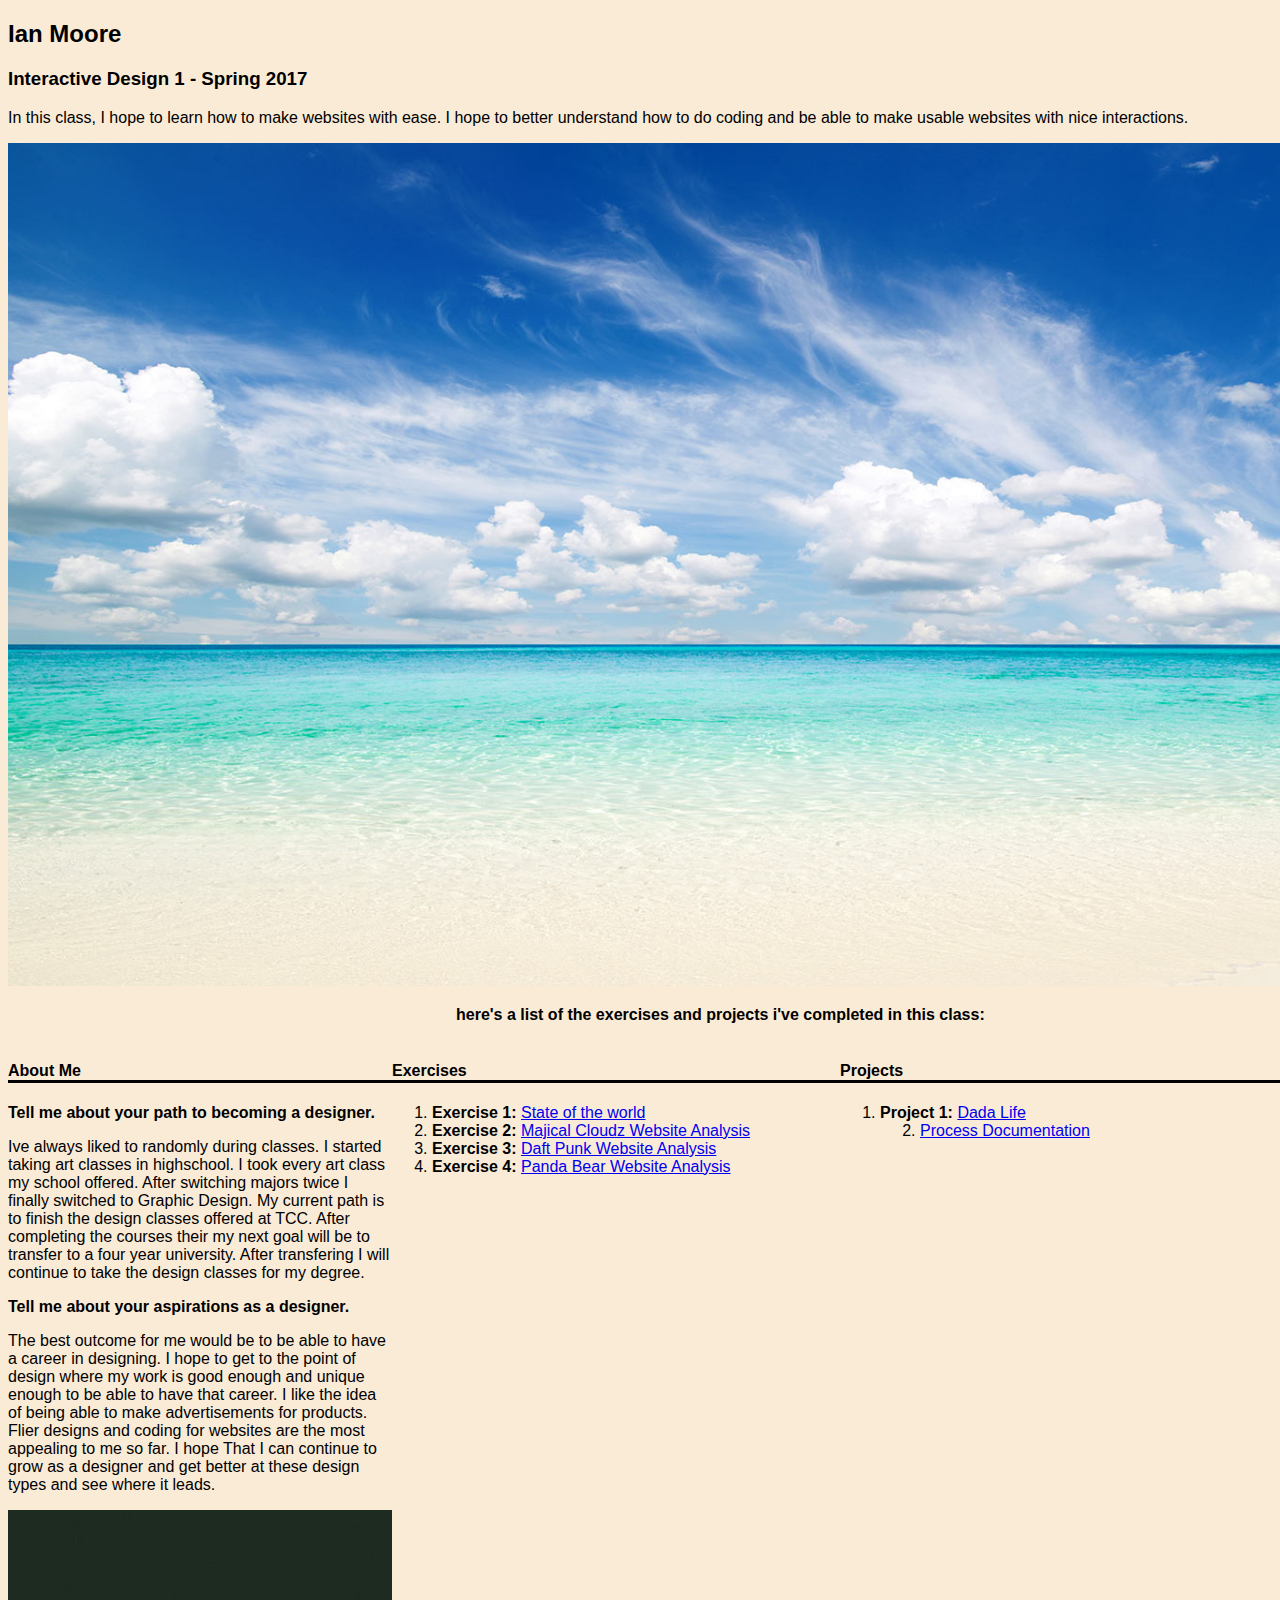
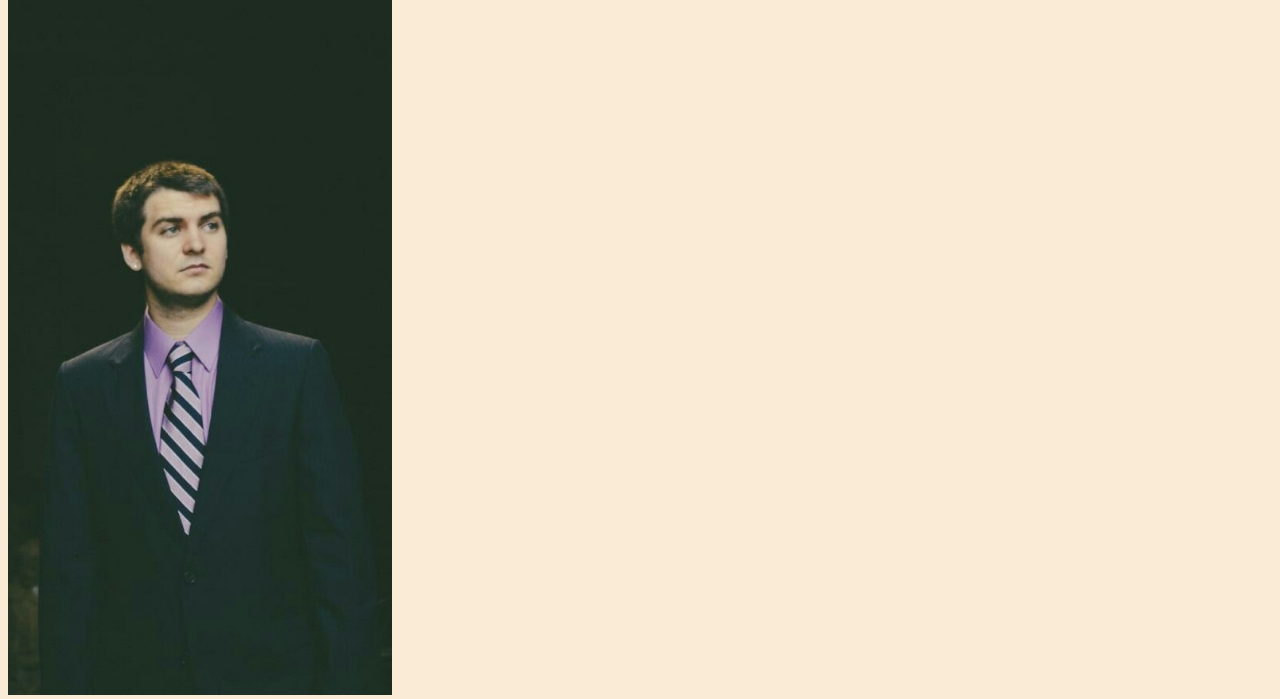
==== index.html @ 61f25d6b "layout" ====
<!DOCTYPE html>
<html lang="en">
    <head>
        <title>Ian Moore - ID1 Spring 2017</title>
        <link rel="stylesheet" href="landingpage.css">
    </head>
    <body>
        <header id="intro">
            <h2>Ian Moore</h2>
            <h3>Interactive Design 1 - Spring 2017</h3>
            <p>In this class, I hope to learn how to make websites with ease. I hope to better understand how to do coding and be able to make usable websites with nice interactions.</p>
            <img src="images/summit-beach-resort-panama-city-beach-fl-beach-01.png" id="beach">
        </header>
        <p class="p1"><strong>here's a list of the exercises and projects i've completed in this class:</strong> </p>
        <!--here's an ordered, or numbered list-->
        <section id="aboutme">
            <h4>About Me</h4>
            <p><strong>Tell me about your path to becoming a designer.</strong></p>
            <p>Ive always liked to randomly during classes. I started taking art classes in highschool. I took every art class my school offered. After switching majors twice I finally switched to Graphic Design. My current path is to finish the design classes offered at TCC. After completing the courses their my next goal will be to transfer to a four year university. After transfering I will continue to take the design classes for my degree. </p>
            <p><strong>Tell me about your aspirations as a designer.</strong></p>
            <p>The best outcome for me would be to be able to have a career in designing. I hope to get to the point of design where my work is good enough and unique enough to be able to have that career. I like the idea of being able to make advertisements for products. Flier designs and coding for websites are the most appealing to me so far. I hope That I can continue to grow as a designer and get better at these design types and see where it leads.</p>
            <img src="images/IMG_20160926_140742.jpg" id="me">
        </section>
        <section id="exercises">
            <h4>Exercises</h4>
            <ol>
                <!-------Exercise 1------->
                <li><strong>Exercise 1:</strong> <a href="exercises/exercise1.html">State of the world</a></li>
                <!-------Exercise 2------->
                <li><strong>Exercise 2:</strong> <a href="exercises/exercise2.html">Majical Cloudz Website Analysis</a></li>
                <!-------Exercise 3------->
                <li><strong>Exercise 3:</strong> <a href="exercises/exercise3.html">Daft Punk Website Analysis</a></li>
                <!-------Ecercise 4------->
                <li><strong>Exercise 4:</strong> <a href="exercises/exercise4.html">Panda Bear Website Analysis</a></li>
            </ol>
        </section>
        <section id="projects">
            <h4>Projects</h4>
            <ol>
                <li><strong>Project 1:</strong> <a href="project1/index.html">Dada Life</a></li>
                <!-----Documentation for Project 1----->
                <dd><li><a href="project1/processdocumentation.html">Process Documentation</a></li></dd>
            </ol>
        </section>
        <footer>
            <h5>I wrote all of my own code.</h5>
            <p>You can find my GitHub Portfolio <a href="http://github.com/ianmoore263" target="_blank">here</a>.</p>
        </footer>
    </body>
</html>
---- landingpage.css ----
/*Desktop Layout*/

body {
    margin:0.5;
    font-family: sans-serif;
    width: 100%;
    background-color:antiquewhite
}
img#beach{
    width:1500px;
    image-orientation: center;
}
.p1{
    margin-left:35%;
}
section{
    float: left;
    display: inline-block;
}
section#aboutme{
    width: 30%;    
}
img#me{
    width: 100%;
}

section#exercises{
    width: 35%;
}

section#projects{
    width: 35%;

}
h4{
    border-bottom:solid ;
    
}

footer{
    position:fixed;
    bottom: 0;
    width:100%;
    background-color:antiquewhite;
    display:inline-block;
}
/*Mobile Layout*/

@media only screen and (Max-width:500px) {
    
    Body{
        Width:80%;
        padding:2% 2%;
    }
    
    img{
        width:80%;
    }
    section#aboutme{
        bottom: 0;
        width:100%;
    }
    img#me{
        width: 100%;
    }
}
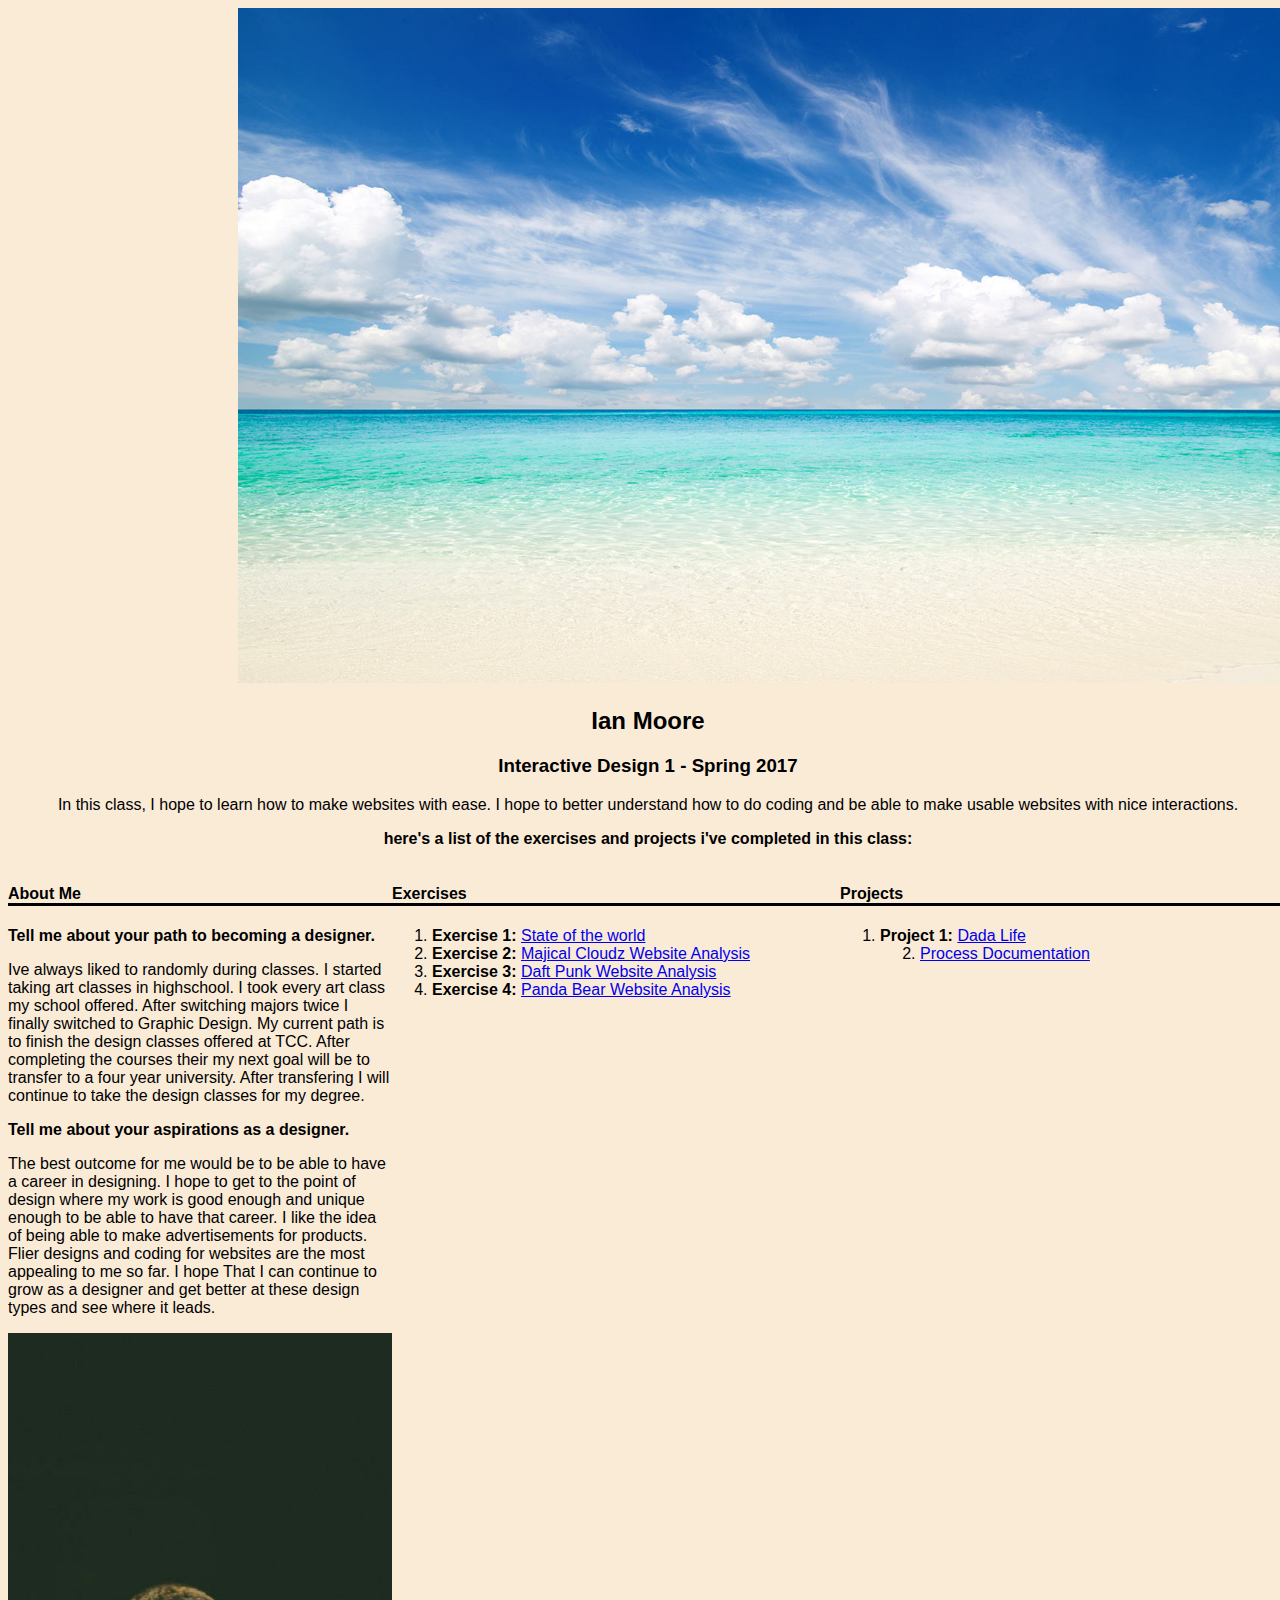
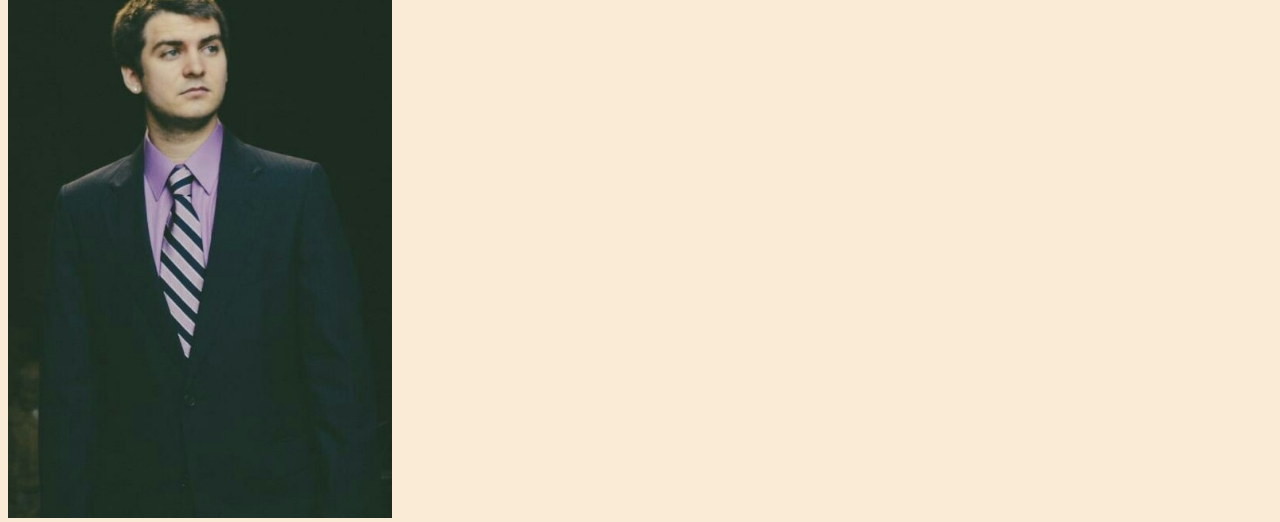
==== commit 2ecc7398: "ugh" ====
--- a/index.html
+++ b/index.html
@@ -6,10 +6,10 @@
     </head>
     <body>
         <header id="intro">
+            <img src="images/summit-beach-resort-panama-city-beach-fl-beach-01.png" id="beach">
             <h2>Ian Moore</h2>
             <h3>Interactive Design 1 - Spring 2017</h3>
-            <p>In this class, I hope to learn how to make websites with ease. I hope to better understand how to do coding and be able to make usable websites with nice interactions.</p>
-            <img src="images/summit-beach-resort-panama-city-beach-fl-beach-01.png" id="beach">
+            <p class="p1">In this class, I hope to learn how to make websites with ease. I hope to better understand how to do coding and be able to make usable websites with nice interactions.</p>
         </header>
         <p class="p1"><strong>here's a list of the exercises and projects i've completed in this class:</strong> </p>
         <!--here's an ordered, or numbered list-->
--- a/landingpage.css
+++ b/landingpage.css
@@ -7,11 +7,21 @@
     background-color:antiquewhite
 }
 img#beach{
-    width:1500px;
-    image-orientation: center;
+    width:1200px;
+    margin-left: 18%;
+}
+h2{
+    width: 100%;
+    text-align: center;
+}
+h3{
+    width: 100%;
+    text-align: center;
 }
 .p1{
-    margin-left:35%;
+    width: 100%;
+    text-align:center;
+
 }
 section{
     float: left;
@@ -34,7 +44,7 @@
 }
 h4{
     border-bottom:solid ;
-    
+
 }
 
 footer{
@@ -47,12 +57,15 @@
 /*Mobile Layout*/
 
 @media only screen and (Max-width:500px) {
-    
+
     Body{
-        Width:80%;
+        Width:82%;
         padding:2% 2%;
     }
-    
+    img#beach{
+        width: 80%;
+    }
+
     img{
         width:80%;
     }
@@ -63,4 +76,7 @@
     img#me{
         width: 100%;
     }
-}+    
+        
+    
+    
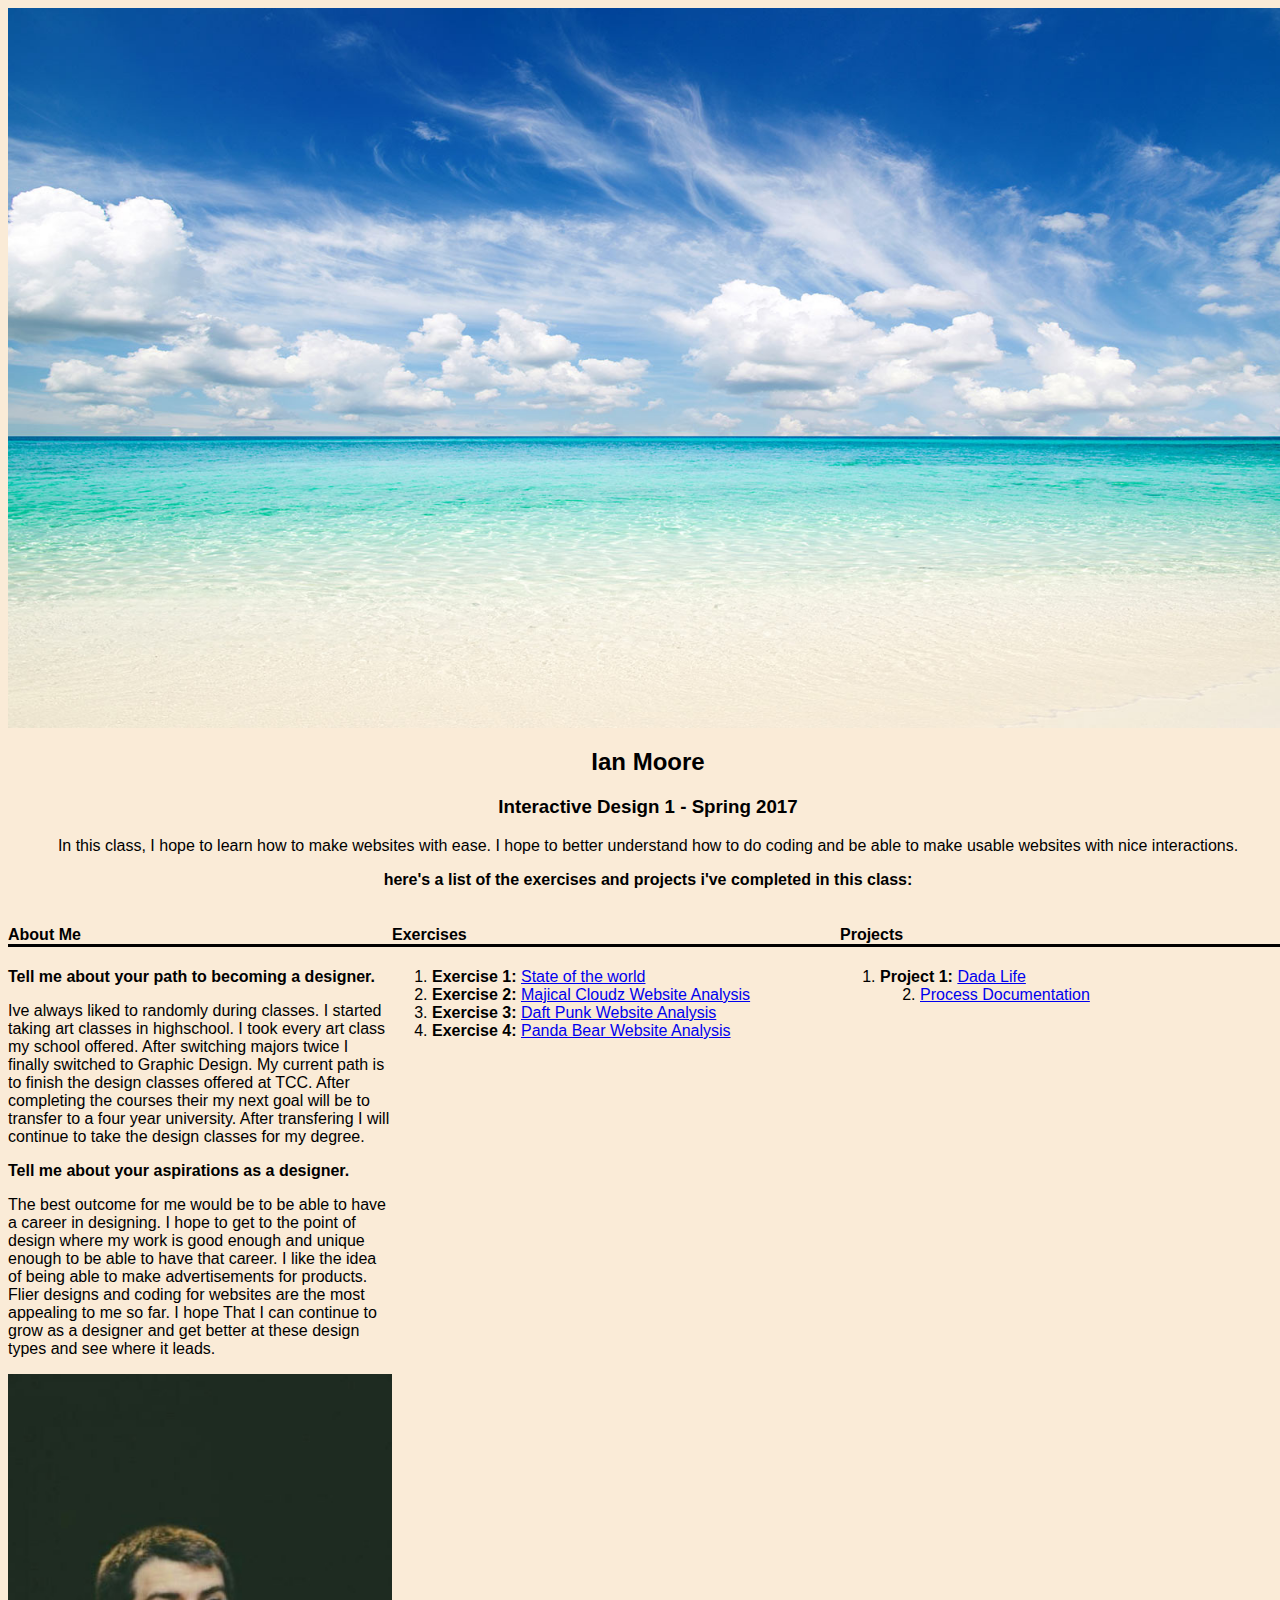
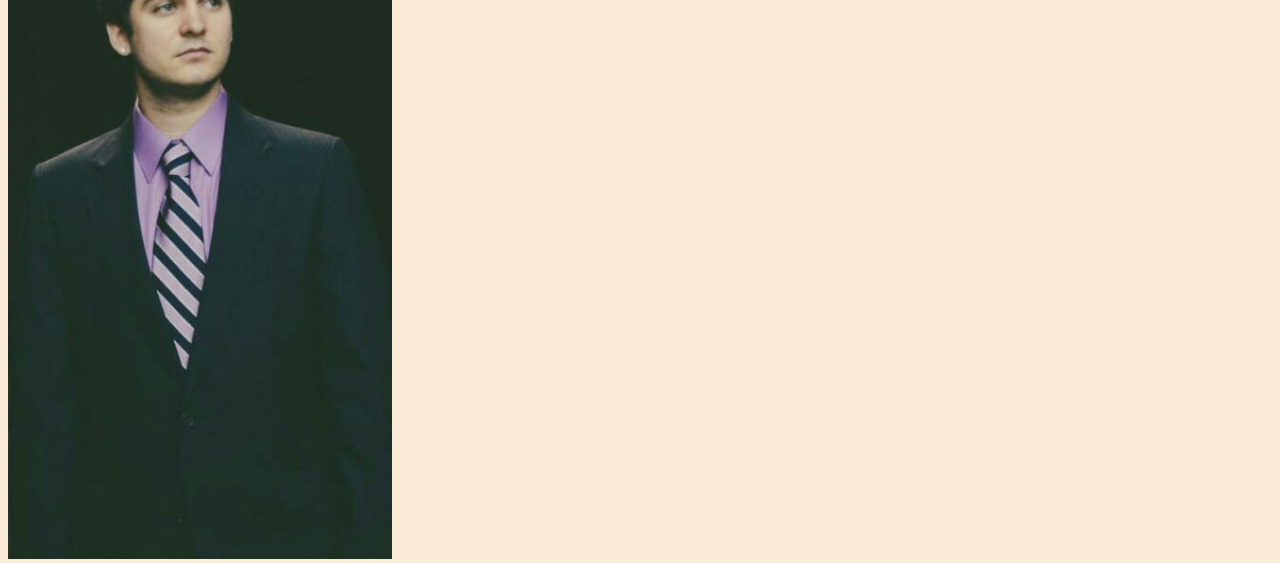
==== commit bd23ab72: "css changes" ====
--- a/index.html
+++ b/index.html
@@ -11,7 +11,7 @@
             <h3>Interactive Design 1 - Spring 2017</h3>
             <p class="p1">In this class, I hope to learn how to make websites with ease. I hope to better understand how to do coding and be able to make usable websites with nice interactions.</p>
         </header>
-        <p class="p1"><strong>here's a list of the exercises and projects i've completed in this class:</strong> </p>
+        <p class="p2"><strong>here's a list of the exercises and projects i've completed in this class:</strong> </p>
         <!--here's an ordered, or numbered list-->
         <section id="aboutme">
             <h4>About Me</h4>
@@ -21,6 +21,7 @@
             <p>The best outcome for me would be to be able to have a career in designing. I hope to get to the point of design where my work is good enough and unique enough to be able to have that career. I like the idea of being able to make advertisements for products. Flier designs and coding for websites are the most appealing to me so far. I hope That I can continue to grow as a designer and get better at these design types and see where it leads.</p>
             <img src="images/IMG_20160926_140742.jpg" id="me">
         </section>
+        <p class="p3"><strong>here's a list of the exercises and projects i've completed in this class:</strong> </p>
         <section id="exercises">
             <h4>Exercises</h4>
             <ol>
--- a/landingpage.css
+++ b/landingpage.css
@@ -7,8 +7,9 @@
     background-color:antiquewhite
 }
 img#beach{
-    width:1200px;
-    margin-left: 18%;
+    max-width: 100%;
+    display: block;
+    margin:auto;
 }
 h2{
     width: 100%;
@@ -21,7 +22,10 @@
 .p1{
     width: 100%;
     text-align:center;
-
+}
+.p2{
+    width: 100%;
+    text-align:center;
 }
 section{
     float: left;
@@ -35,6 +39,7 @@
 }
 
 section#exercises{
+    padding-bottom: 80px;
     width: 35%;
 }
 
@@ -59,15 +64,15 @@
 @media only screen and (Max-width:500px) {
 
     Body{
-        Width:82%;
-        padding:2% 2%;
+        Width:99%;
+        margin:2% 2% 0% 1%;
     }
     img#beach{
-        width: 80%;
+        width: 100%;
     }
 
     img{
-        width:80%;
+        width:100%;
     }
     section#aboutme{
         bottom: 0;
@@ -76,7 +81,16 @@
     img#me{
         width: 100%;
     }
+    .p2{
+        display:none;
+    }
+}
     
+    @media only screen and (min-width:501px) {
+        .p3{
+            display:none;
+        }
+    }
         
     
-    
+    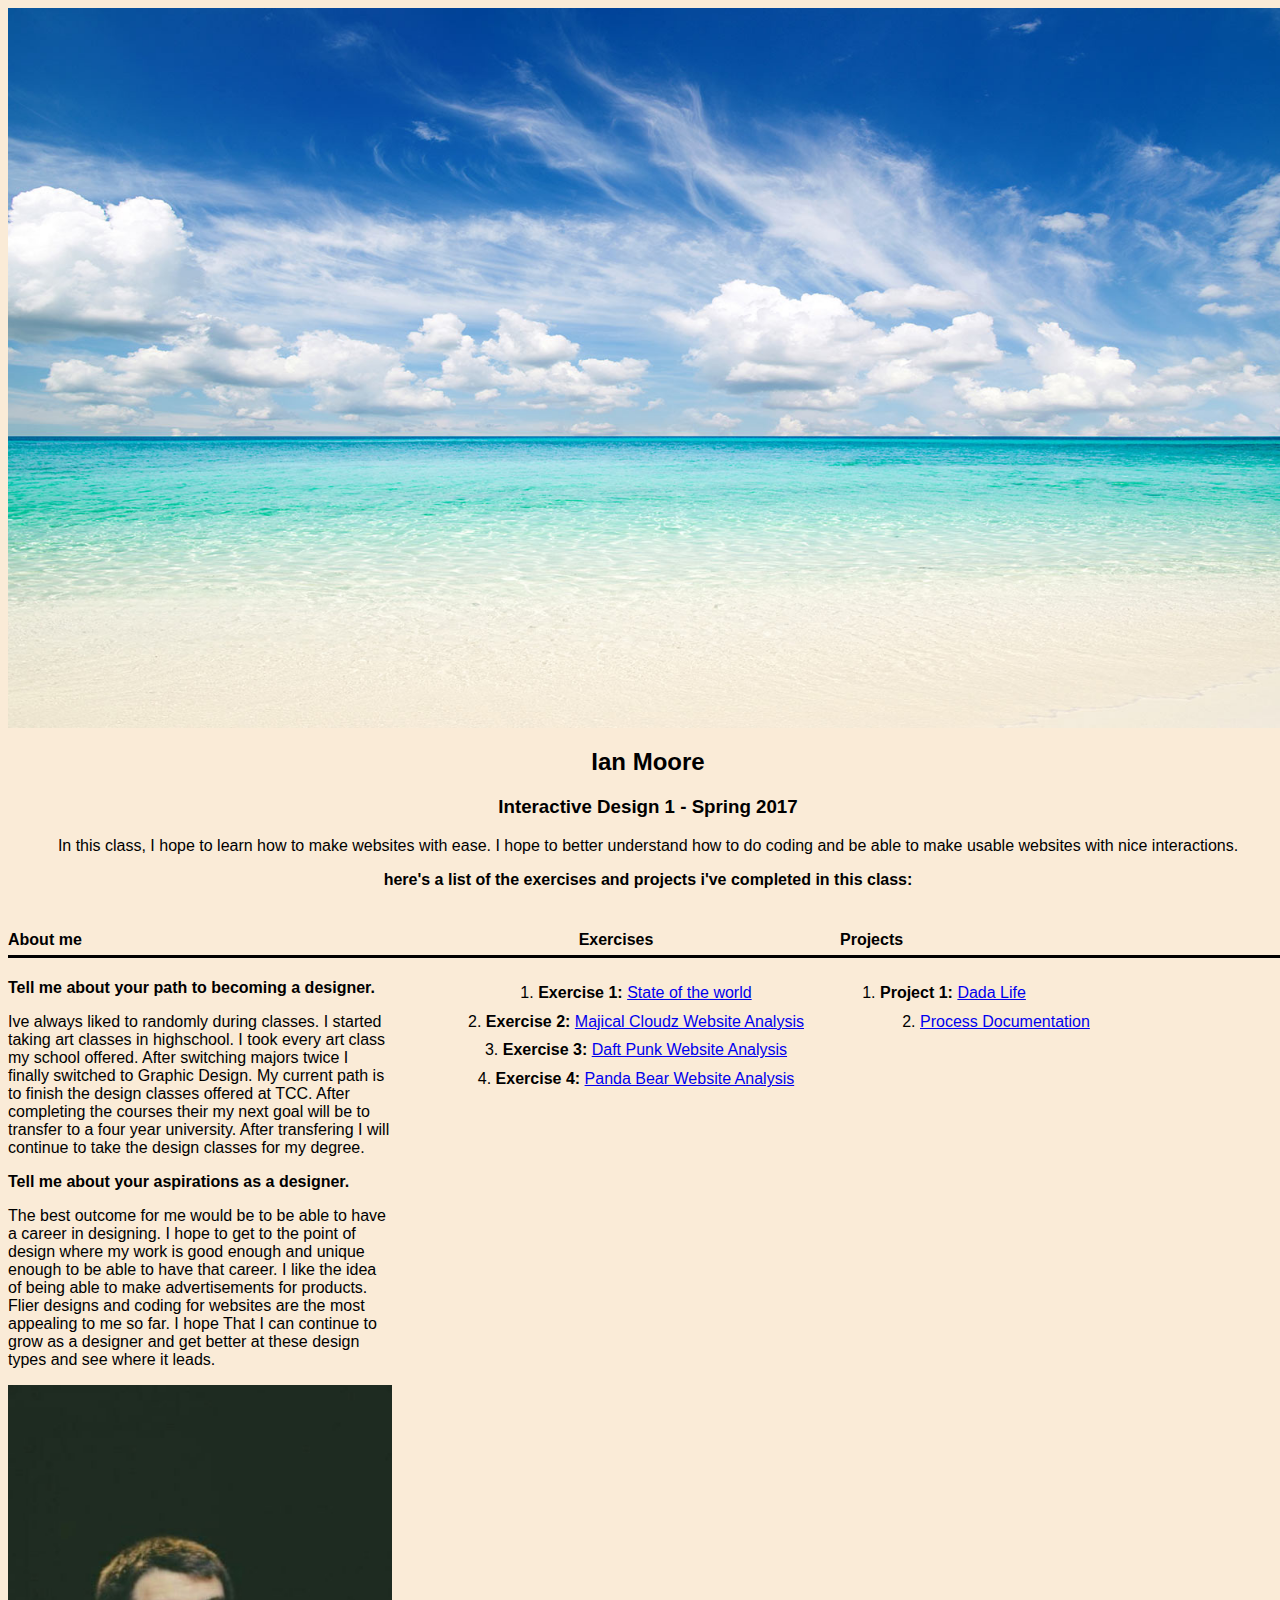
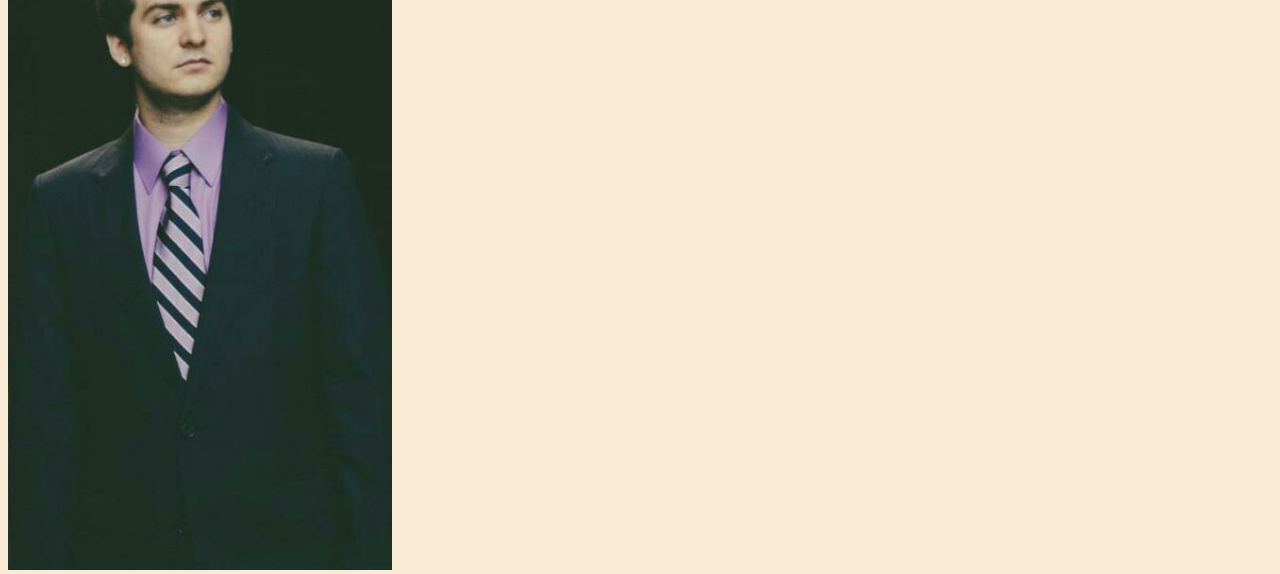
==== commit 6fd6df2f: "changes to css" ====
--- a/index.html
+++ b/index.html
@@ -14,7 +14,7 @@
         <p class="p2"><strong>here's a list of the exercises and projects i've completed in this class:</strong> </p>
         <!--here's an ordered, or numbered list-->
         <section id="aboutme">
-            <h4>About Me</h4>
+            <h4 class="h4">About me</h4>
             <p><strong>Tell me about your path to becoming a designer.</strong></p>
             <p>Ive always liked to randomly during classes. I started taking art classes in highschool. I took every art class my school offered. After switching majors twice I finally switched to Graphic Design. My current path is to finish the design classes offered at TCC. After completing the courses their my next goal will be to transfer to a four year university. After transfering I will continue to take the design classes for my degree. </p>
             <p><strong>Tell me about your aspirations as a designer.</strong></p>
--- a/landingpage.css
+++ b/landingpage.css
@@ -31,8 +31,11 @@
     float: left;
     display: inline-block;
 }
+.h4{
+    line-height: 1.8;
+}
 section#aboutme{
-    width: 30%;    
+    width: 30%;
 }
 img#me{
     width: 100%;
@@ -41,10 +44,15 @@
 section#exercises{
     padding-bottom: 80px;
     width: 35%;
+    line-height: 1.8;
+    text-align: center;
+    list-style-position: inside;
+    vertical-align: middle;
 }
 
 section#projects{
     width: 35%;
+    line-height: 1.8;
 
 }
 h4{
@@ -78,6 +86,12 @@
         bottom: 0;
         width:100%;
     }
+    section#exercises{
+        line-height: 1.4;
+    }
+    section#projects{
+        line-height: 1.4;
+    }
     img#me{
         width: 100%;
     }
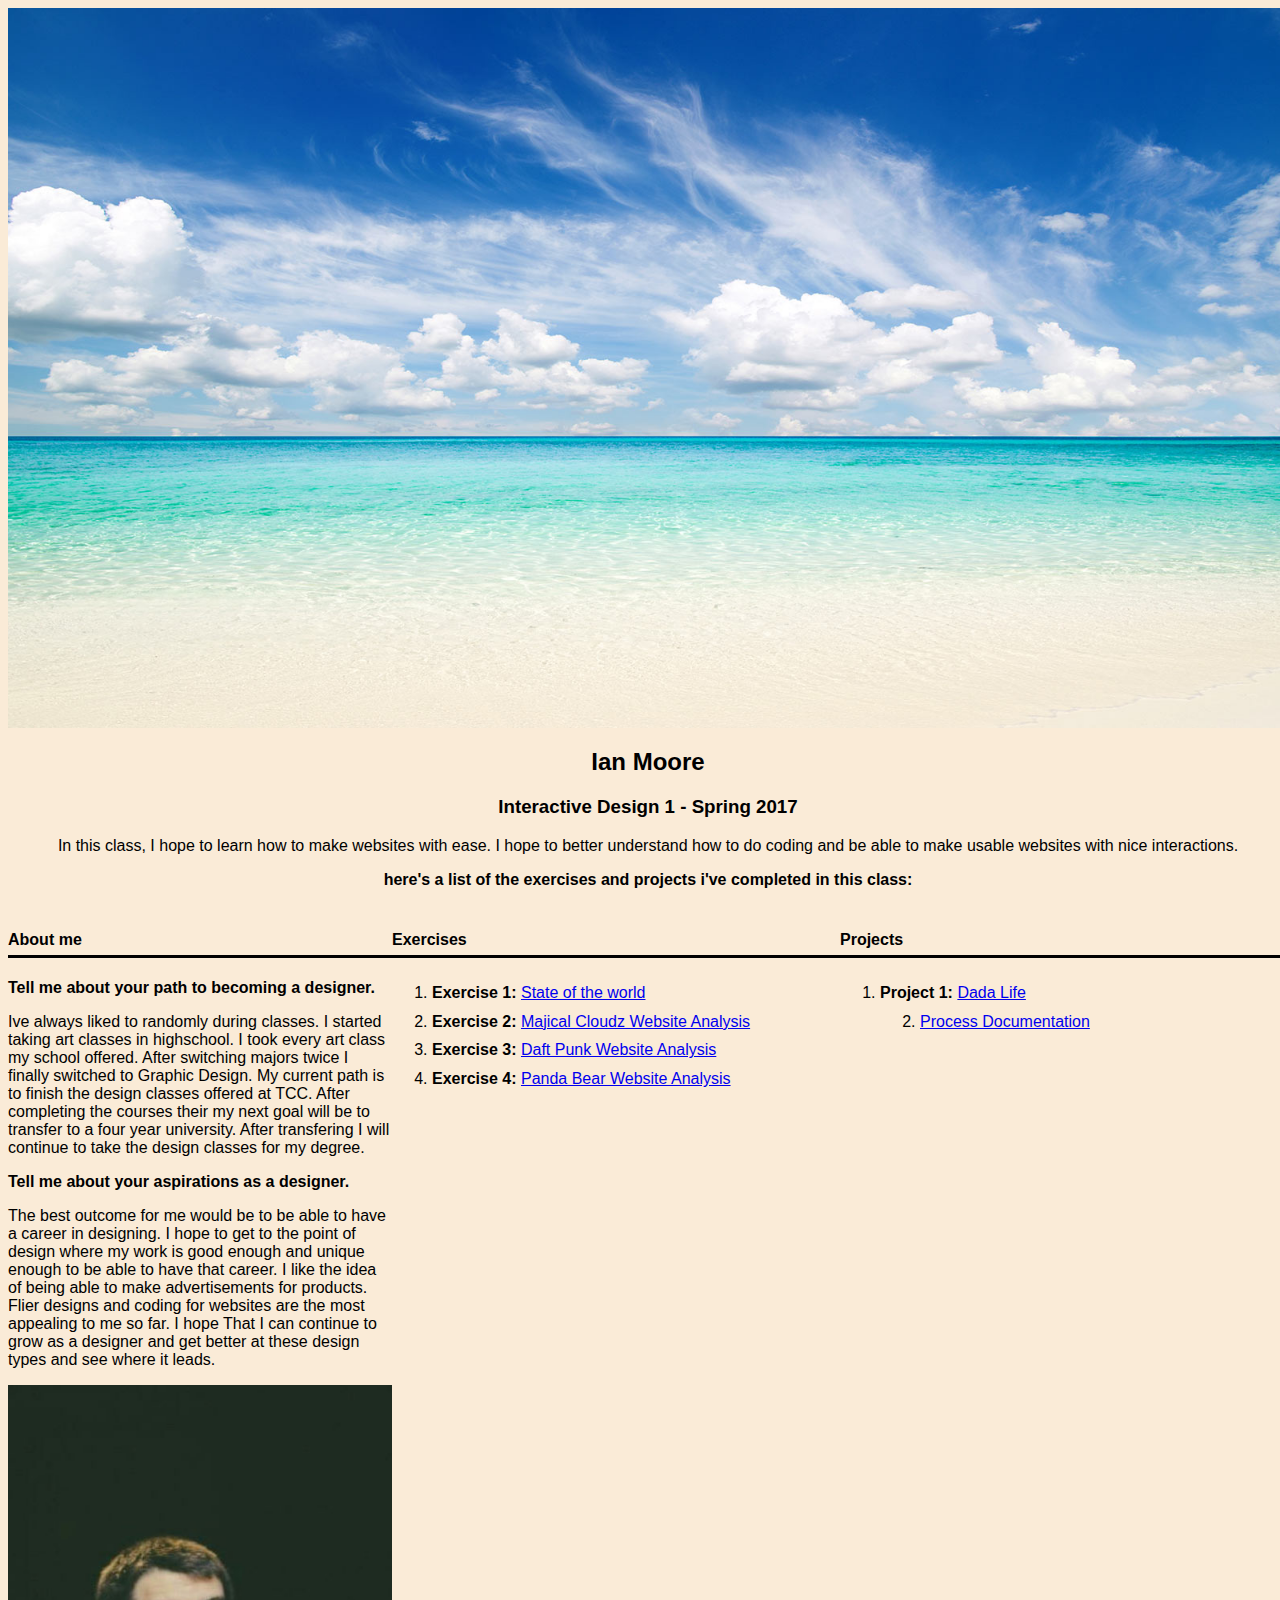
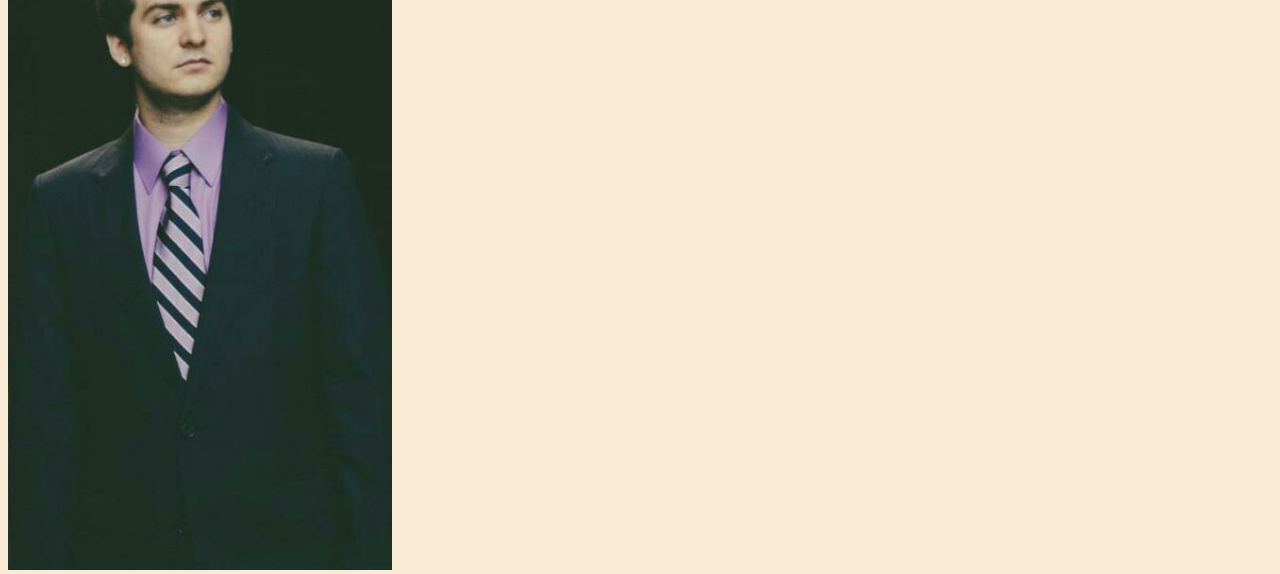
==== commit 12ccd03e: "mobile fix" ====
--- a/index.html
+++ b/index.html
@@ -7,6 +7,7 @@
     <body>
         <header id="intro">
             <img src="images/summit-beach-resort-panama-city-beach-fl-beach-01.png" id="beach">
+            <meta name="viewport" content="width=device-width" />
             <h2>Ian Moore</h2>
             <h3>Interactive Design 1 - Spring 2017</h3>
             <p class="p1">In this class, I hope to learn how to make websites with ease. I hope to better understand how to do coding and be able to make usable websites with nice interactions.</p>
--- a/landingpage.css
+++ b/landingpage.css
@@ -45,9 +45,6 @@
     padding-bottom: 80px;
     width: 35%;
     line-height: 1.8;
-    text-align: center;
-    list-style-position: inside;
-    vertical-align: middle;
 }
 
 section#projects{
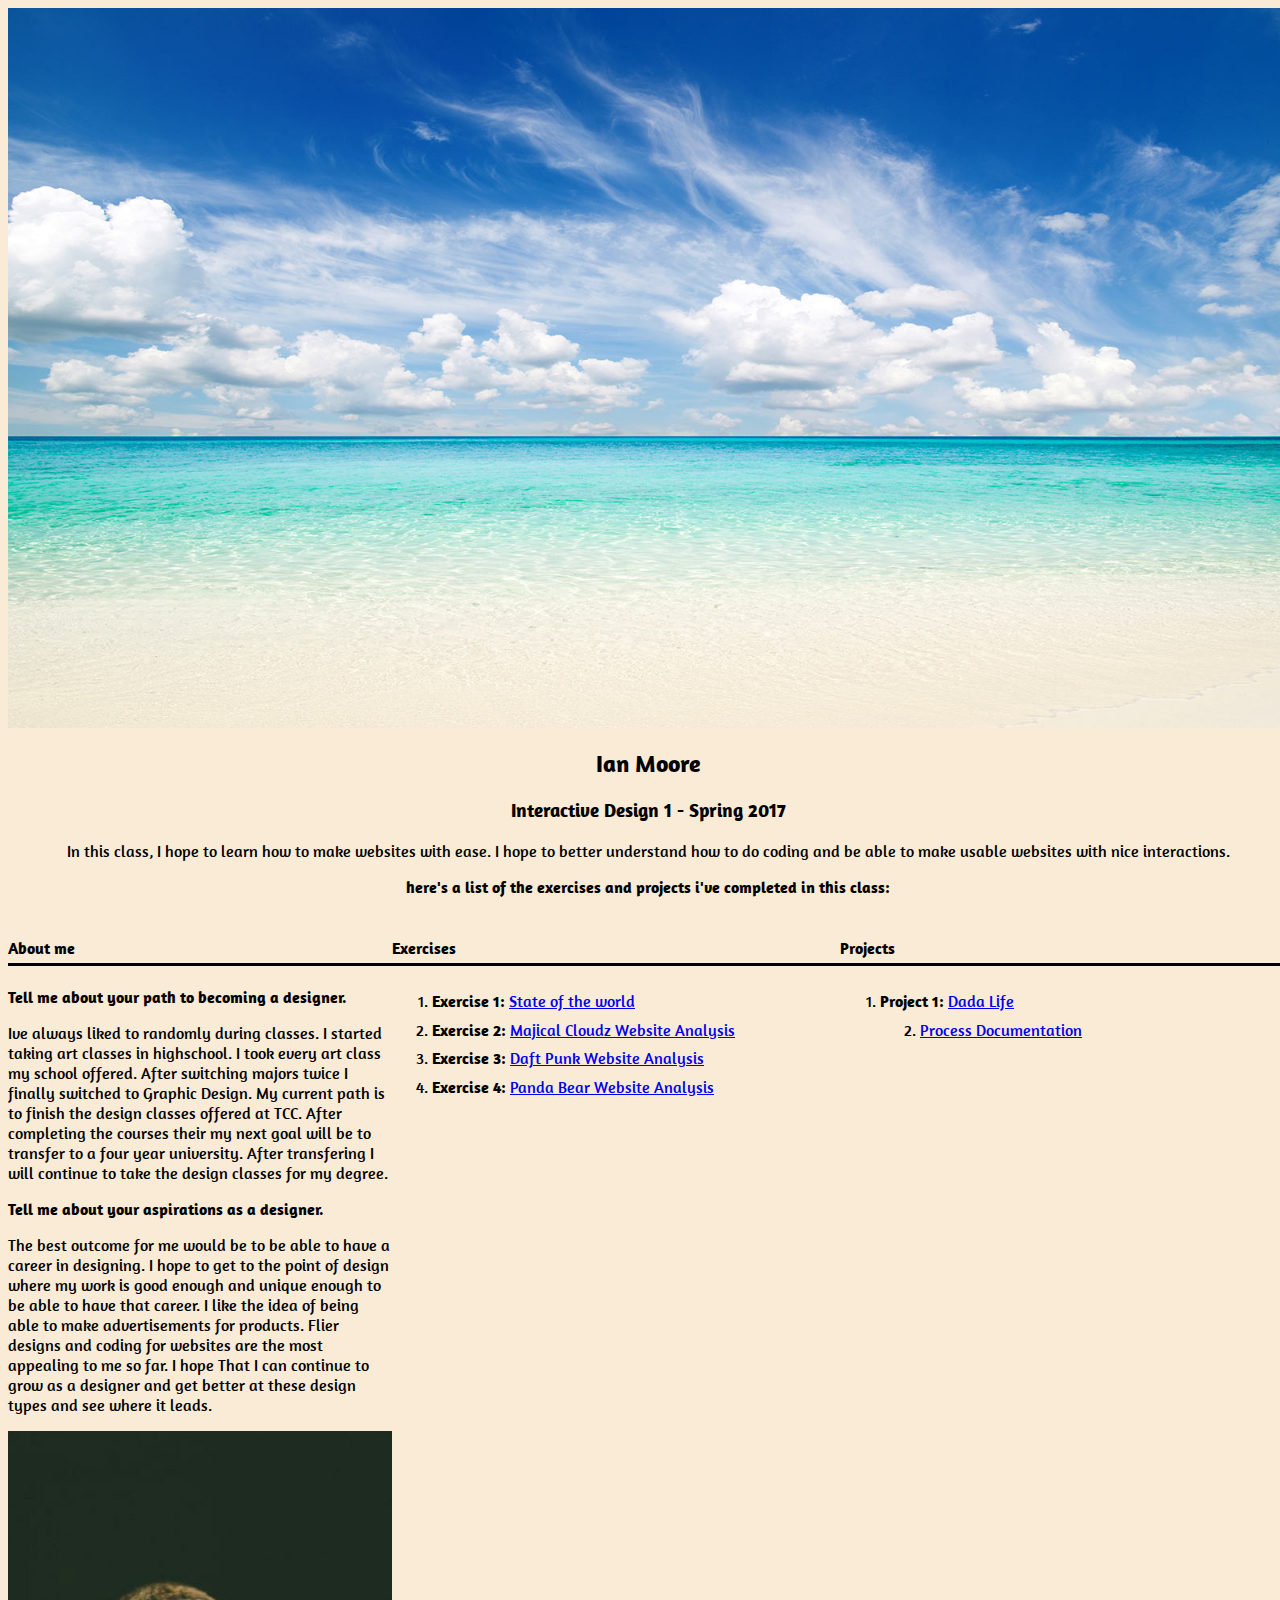
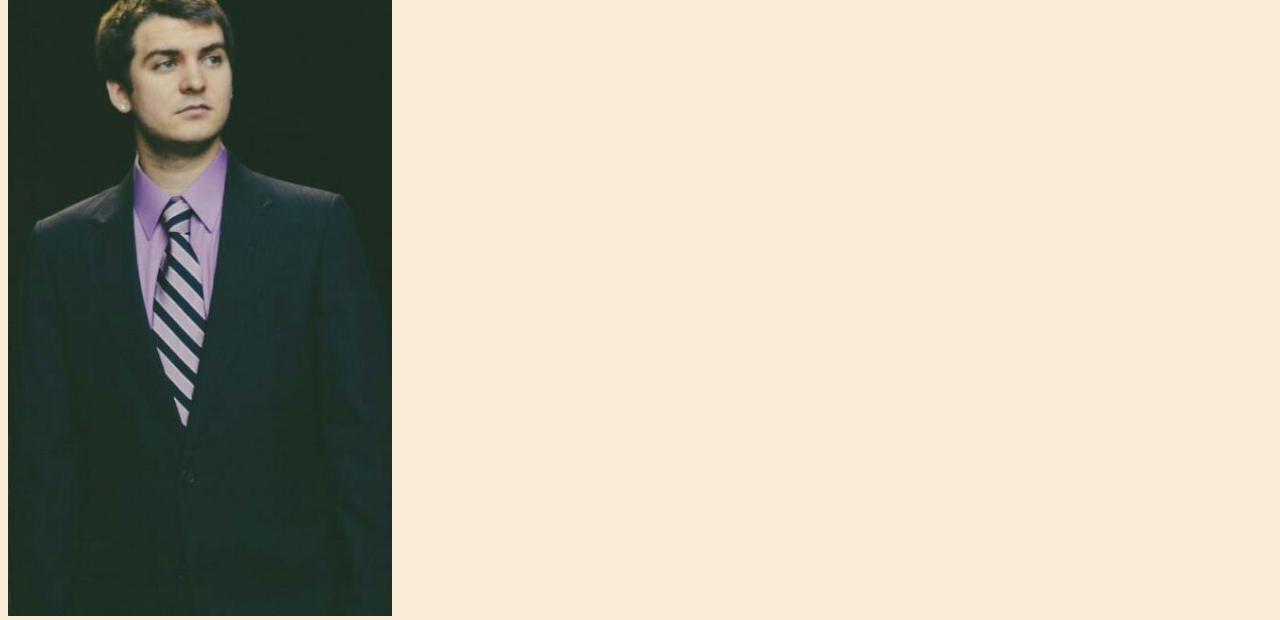
==== commit 4ff7d03a: "font change" ====
--- a/index.html
+++ b/index.html
@@ -3,6 +3,7 @@
     <head>
         <title>Ian Moore - ID1 Spring 2017</title>
         <link rel="stylesheet" href="landingpage.css">
+        <link href="https://fonts.googleapis.com/css?family=Amaranth" rel="stylesheet"> 
     </head>
     <body>
         <header id="intro">
--- a/landingpage.css
+++ b/landingpage.css
@@ -2,7 +2,7 @@
 
 body {
     margin:0.5;
-    font-family: sans-serif;
+    font-family: 'Amaranth', sans-serif;
     width: 100%;
     background-color:antiquewhite
 }
@@ -28,6 +28,7 @@
     text-align:center;
 }
 section{
+    font-family: 'Amaranth', sans-serif;
     float: left;
     display: inline-block;
 }
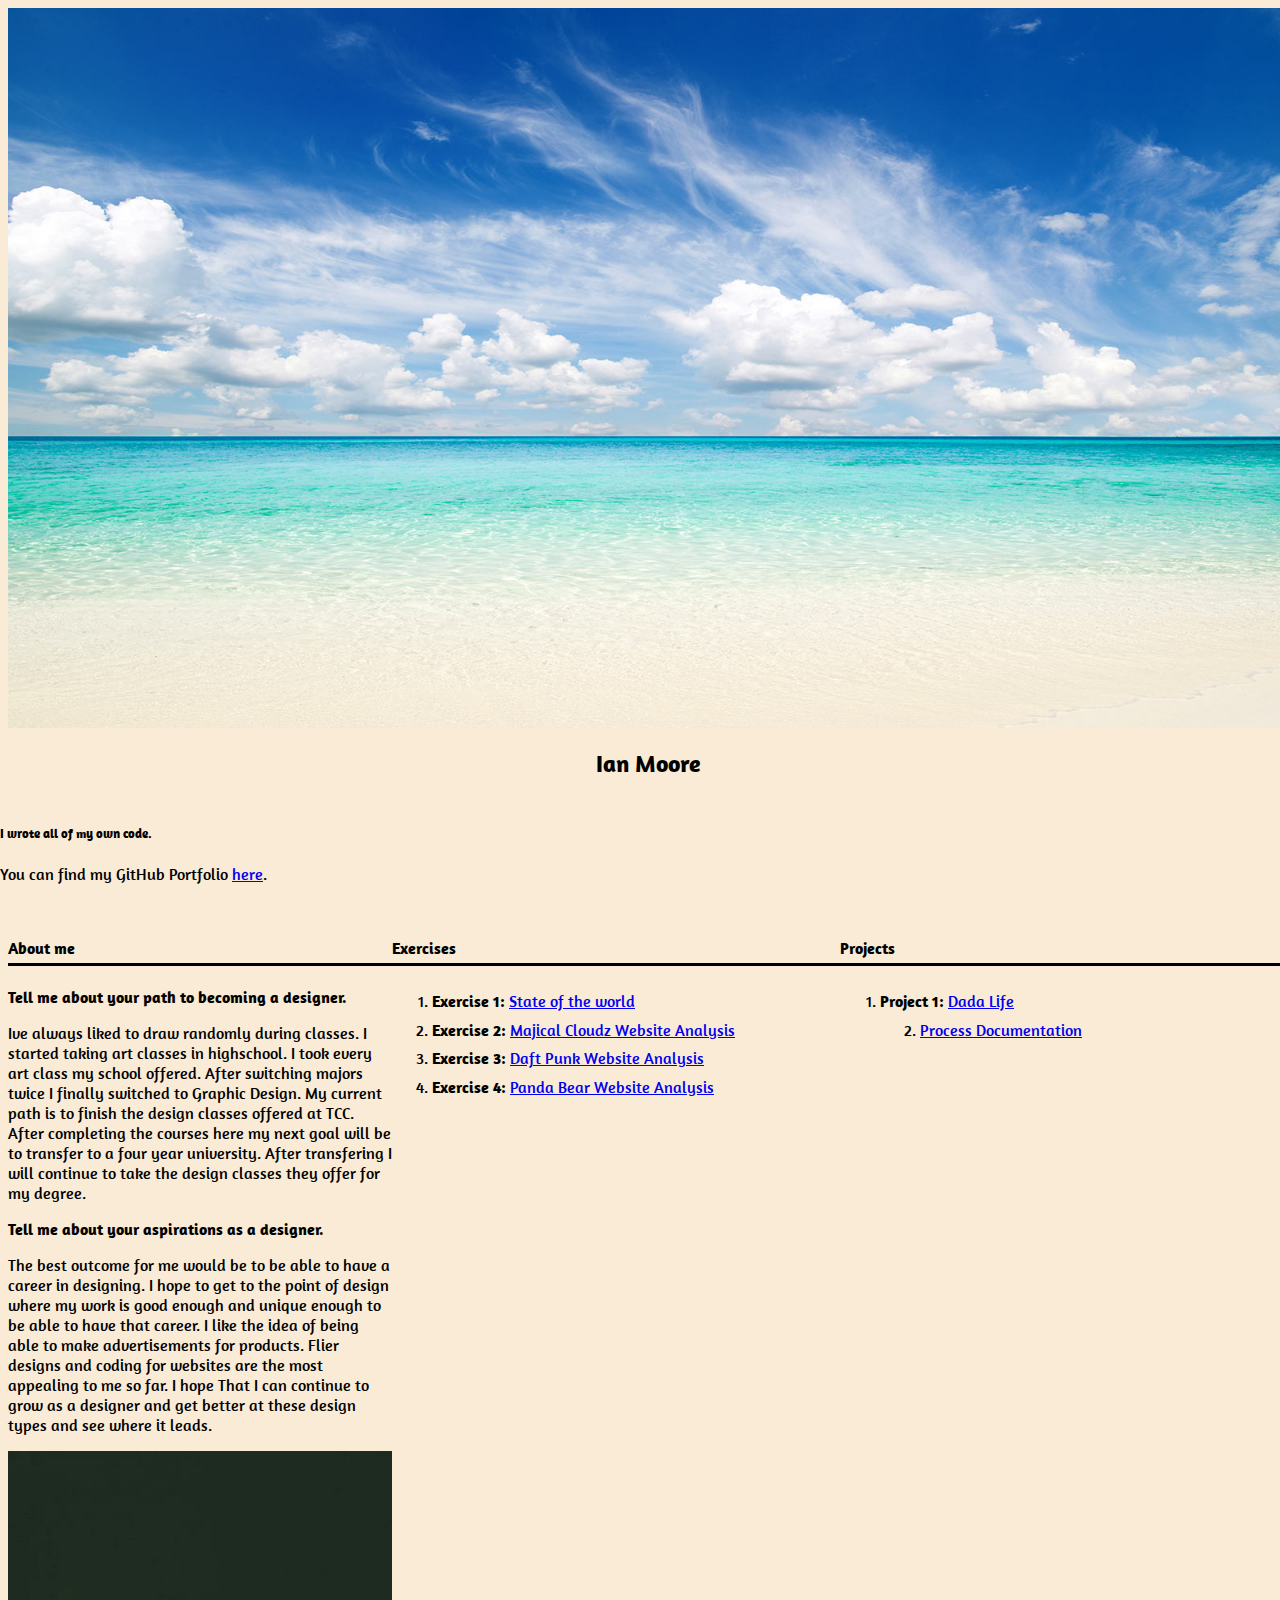
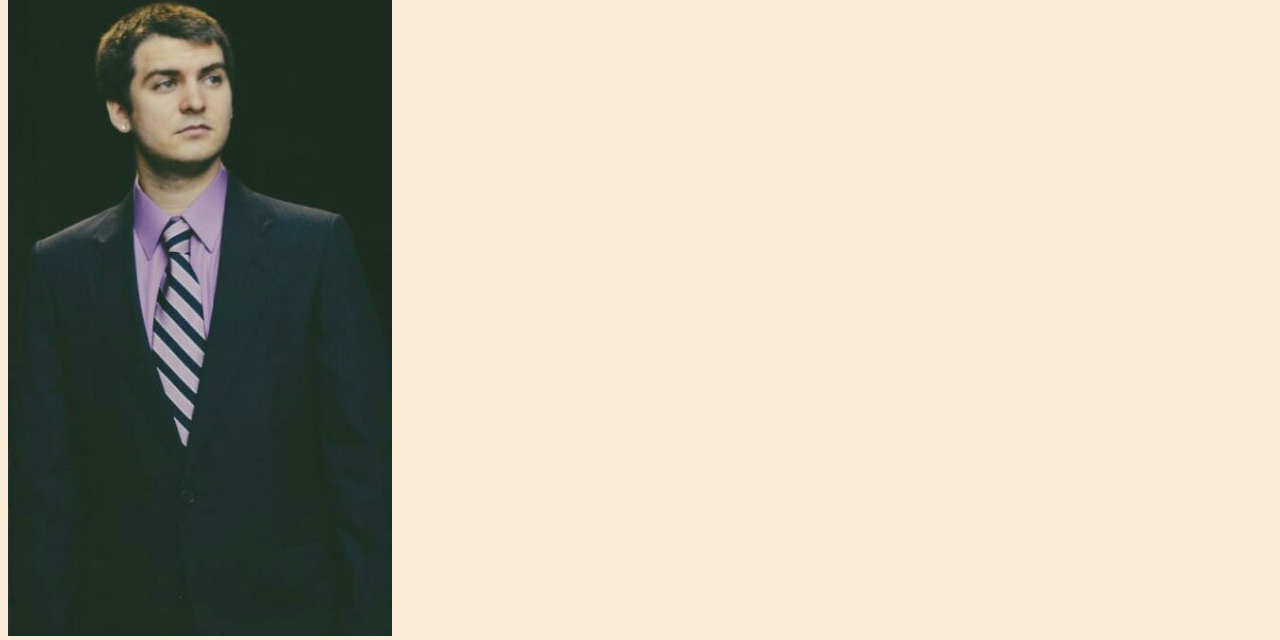
==== commit ae4e7bdd: "typos and footer" ====
--- a/index.html
+++ b/index.html
@@ -18,7 +18,7 @@
         <section id="aboutme">
             <h4 class="h4">About me</h4>
             <p><strong>Tell me about your path to becoming a designer.</strong></p>
-            <p>Ive always liked to randomly during classes. I started taking art classes in highschool. I took every art class my school offered. After switching majors twice I finally switched to Graphic Design. My current path is to finish the design classes offered at TCC. After completing the courses their my next goal will be to transfer to a four year university. After transfering I will continue to take the design classes for my degree. </p>
+            <p>Ive always liked to draw randomly during classes. I started taking art classes in highschool. I took every art class my school offered. After switching majors twice I finally switched to Graphic Design. My current path is to finish the design classes offered at TCC. After completing the courses here my next goal will be to transfer to a four year university. After transfering I will continue to take the design classes they offer for my degree. </p>
             <p><strong>Tell me about your aspirations as a designer.</strong></p>
             <p>The best outcome for me would be to be able to have a career in designing. I hope to get to the point of design where my work is good enough and unique enough to be able to have that career. I like the idea of being able to make advertisements for products. Flier designs and coding for websites are the most appealing to me so far. I hope That I can continue to grow as a designer and get better at these design types and see where it leads.</p>
             <img src="images/IMG_20160926_140742.jpg" id="me">
--- a/landingpage.css
+++ b/landingpage.css
@@ -4,7 +4,7 @@
     margin:0.5;
     font-family: 'Amaranth', sans-serif;
     width: 100%;
-    background-color:antiquewhite
+    background-color:antiquewhite;
 }
 img#beach{
     max-width: 100%;
@@ -28,7 +28,6 @@
     text-align:center;
 }
 section{
-    font-family: 'Amaranth', sans-serif;
     float: left;
     display: inline-block;
 }
@@ -43,7 +42,7 @@
 }
 
 section#exercises{
-    padding-bottom: 80px;
+    padding-bottom: 120px;
     width: 35%;
     line-height: 1.8;
 }
@@ -59,11 +58,11 @@
 }
 
 footer{
+    width: 100%;
     position:fixed;
     bottom: 0;
-    width:100%;
+    left: 0;
     background-color:antiquewhite;
-    display:inline-block;
 }
 /*Mobile Layout*/
 
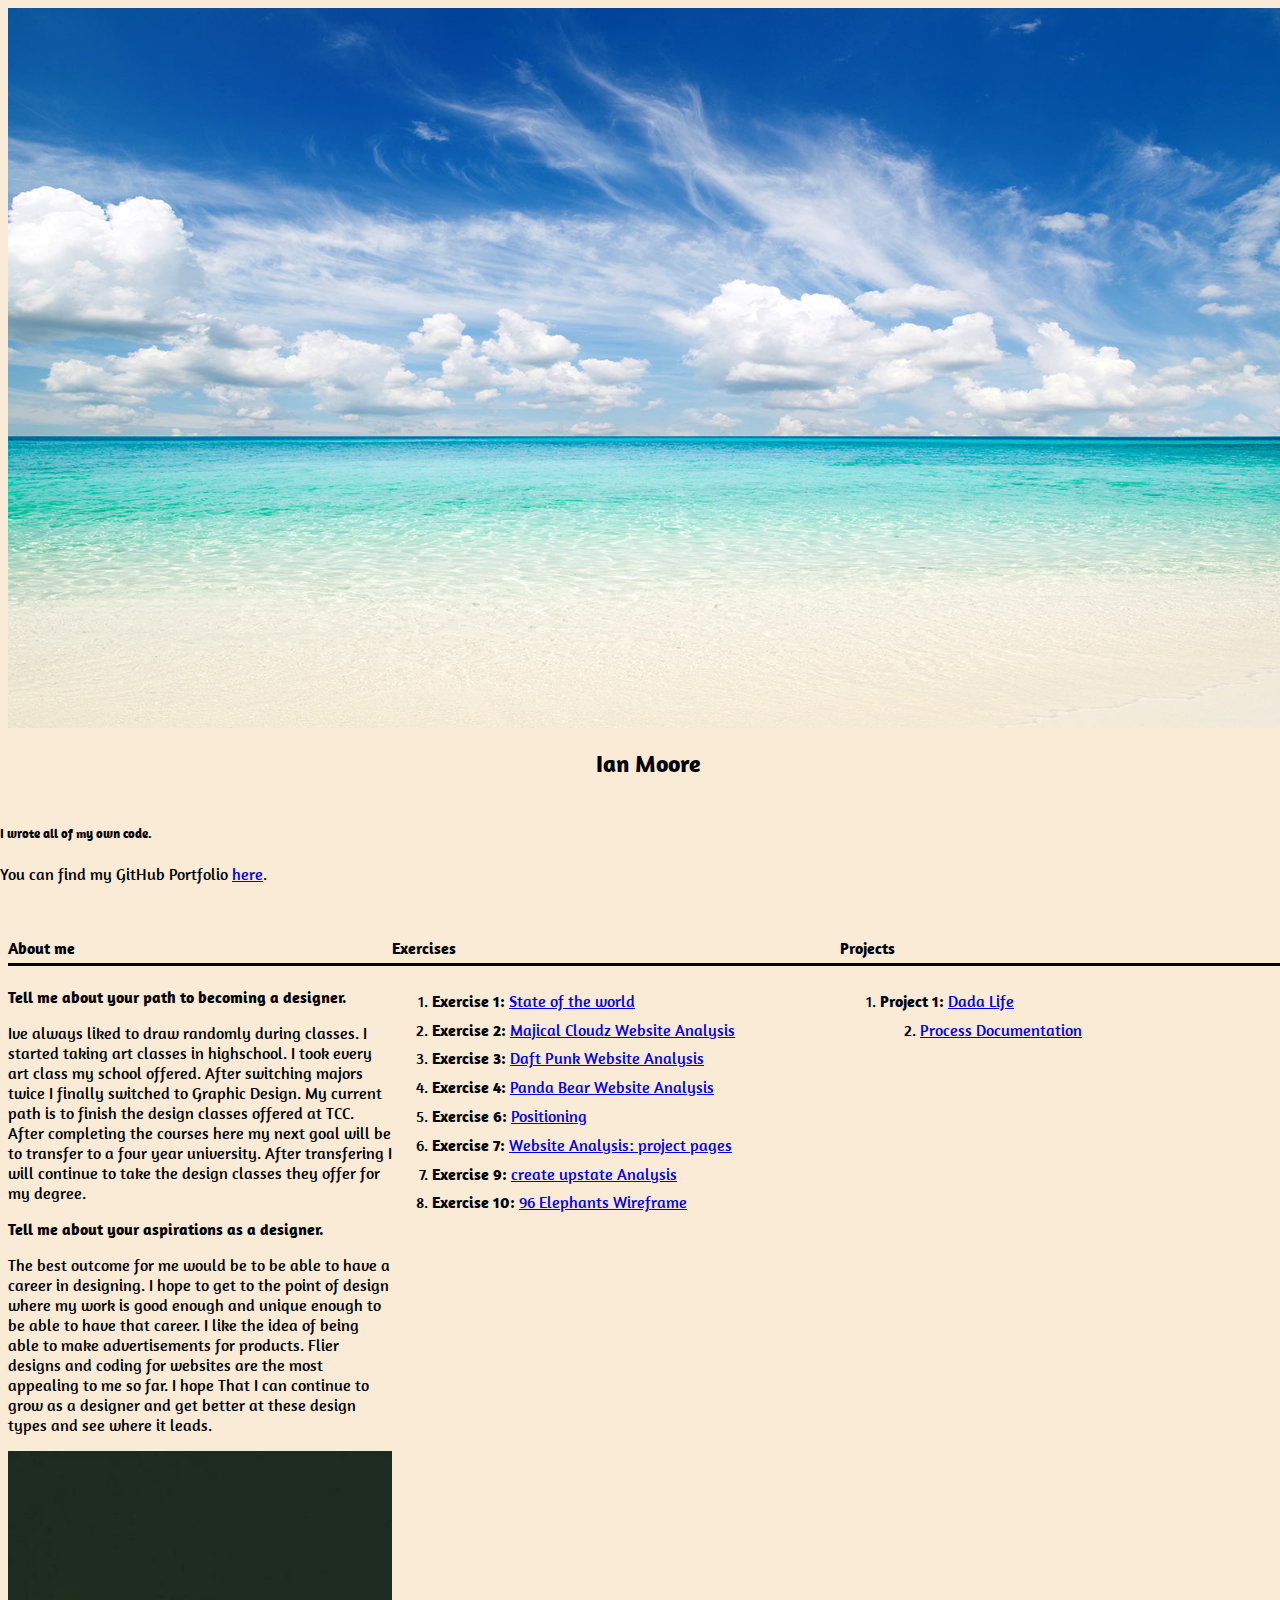
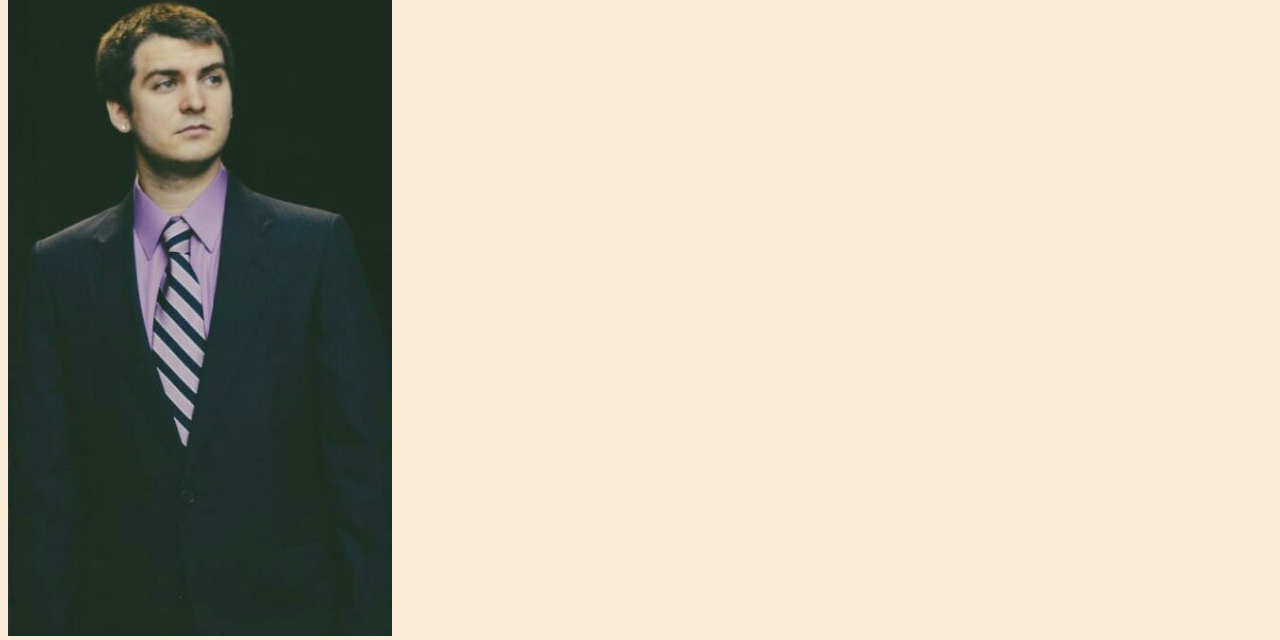
==== commit 34a72a5a: "html pictures for homeless" ====
--- a/index.html
+++ b/index.html
@@ -35,6 +35,10 @@
                 <li><strong>Exercise 3:</strong> <a href="exercises/exercise3.html">Daft Punk Website Analysis</a></li>
                 <!-------Ecercise 4------->
                 <li><strong>Exercise 4:</strong> <a href="exercises/exercise4.html">Panda Bear Website Analysis</a></li>
+                <li><strong>Exercise 6:</strong> <a href="exercises/exercise6.html">Positioning</a></li>
+                <li><strong>Exercise 7:</strong> <a href="exercises/exercise7.html">Website Analysis: project pages</a></li>
+                <li><strong>Exercise 9:</strong> <a href="exercises/exercise9.html">create upstate Analysis</a></li>
+                <li><strong>Exercise 10:</strong> <a href="exercises/exercise10.ai">96 Elephants Wireframe</a></li>
             </ol>
         </section>
         <section id="projects">
